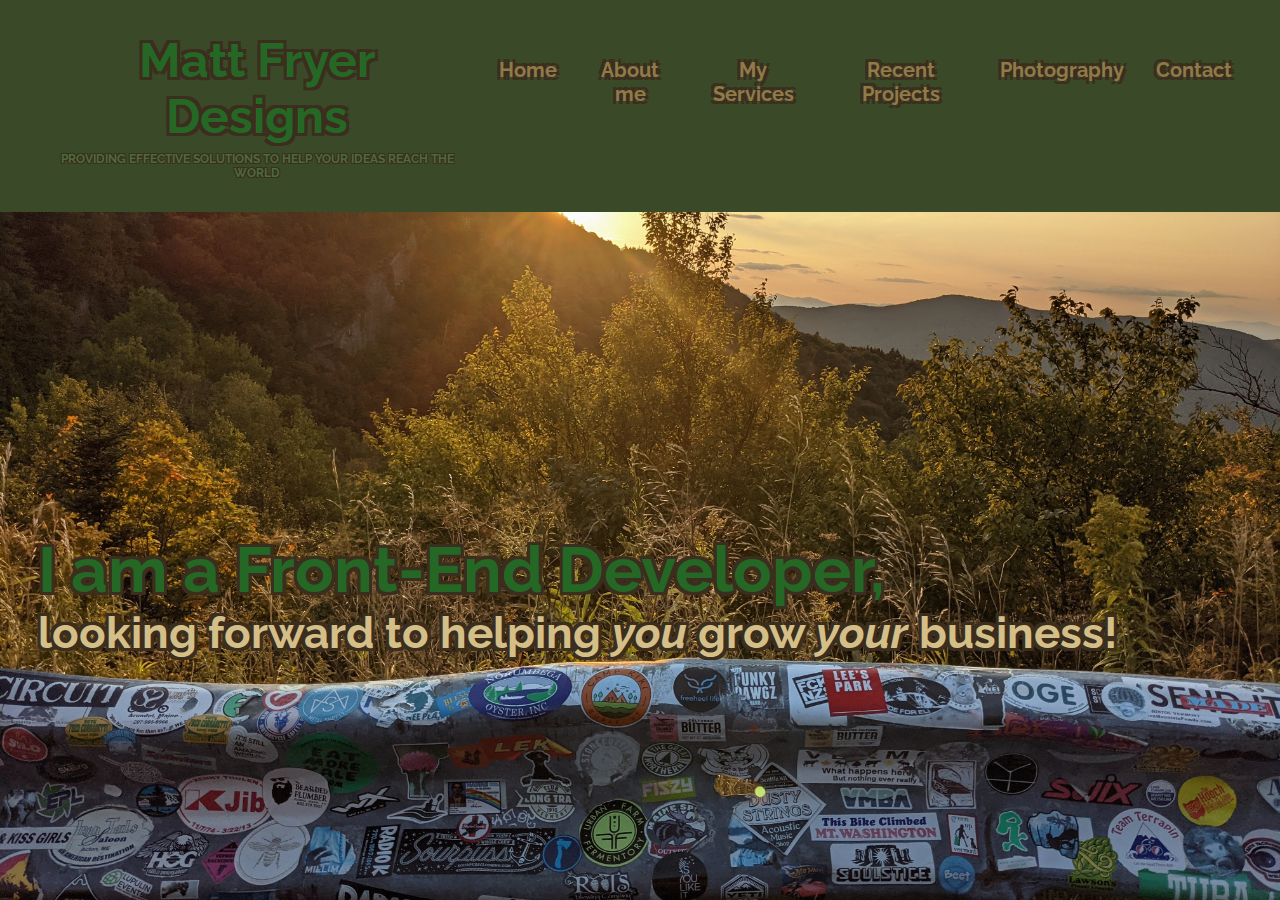
==== index.html @ 7f0879d6 "Version 1.0" ====
<!DOCTYPE html>

<html lang="en">
    <head>
        <title>Matt-Fryer</title>
        <link  href="css/style.css" rel="stylesheet">
        <link href="https://fonts.googleapis.com/css2?family=Raleway:wght@400;900&display=swap" rel="stylesheet">
    </head>
    <body class="homeBackgroundImg">
        <header>
            <div class="container-nav">
                <div class="site-title">
                    <h1>Matt Fryer Designs</h1>
                    <p class="subtitle">PROVIDING EFFECTIVE SOLUTIONS TO HELP YOUR IDEAS REACH THE WORLD</p>
                </div>
                <nav>
                    <ul>
                        <li><a href="index.html">Home</a></li>
                        <li><a href="webPages/aboutMe.html">About me</a></li>
                        <li><a href="webPages/myServices.html">My Services</a></li>
                        <li><a href="webPages/recentProjects.html">Recent Projects</a></li>
                        <li><a href="#">Photography</a></li>
                        <li><a href="webPages/contact.html">Contact</a></li>
                    </ul>
                </nav>
            </div> 
        </header>

        <!-- working element placement for original image that worked great except couldn't add containers on top  -->
        <!-- <img class="homeBackgroundImg" src="img/schussPass.jpg" alt="Sunset at Schuss Pass"> -->



        <div class="frontPage">
            <h2> I am a Front-End Developer,</h2>
            <p>looking forward to helping <em>you</em> grow <em>your</em> business!</p>
            <!-- I thiink it would be super cool if I could make this pop up when you scroll down -->
        </div>
    </body>



</html>
---- css/style.css ----
body{
    text-align: center;
    margin: 0;
    font-family: 'Raleway', sans-serif;
    font-weight: 400;
    /* background-image: url("../img/SchussPass.jpg"); 
    background-color:#4B6B3C; --a website said I should add this in case picture cant load (research more(?)
    background-size: cover;  */
}

/* =================
Background Images
================= */

/* ------Original Background Image, fits all perfectly, but cant add containers on top */
/* .homeBackgroundImg {
    max-width: 100%;
    height: auto;
  } */

.homeBackgroundImg {
    background-image: url("../img/schussPass.jpg"); 
    background-size: cover;
}

.aboutMe-backgroundImg{
    background-image: url("../img/waterfallVeteransPark.jpg"); 
    background-size: cover;
}

.contact-backgroundImg{
    background-image: url("../img/waterfallVeteransPark.jpg"); 
    background-size: cover;
}

.myServices-backgroundImg{
    background-image: url("../img/otterCreekBristol.jpg"); 
    background-size: cover;
}

.recentProjects-backgroundImg{
    background-image: url("../img/otterCreekBristol2.jpg"); 
    background-size: cover;
}



/* ================================
Main header and Navigation Items
================================ */


h1 {
    /* font-family: 'Lora', serif;    -----Think about adding different font for H1 here */
    font-weight: 700;
    color: rgb(37, 104, 37);
    font-size: 3rem;
    margin: 0;
    /* outline: 5px solid green; */
    text-shadow: -3px -3px 0 #3B2E1E, 3px -3px 0 #3B2E1E, -3px 3px 0 #3B2E1E, 3px 3px 0 #3B2E1E;
}

.subtitle {
    font-weight: 700;
    color: #4B6B3C;
    font-size: 0.75rem;
    margin: 0;
    padding-top: .5rem;
    text-shadow: -1px -1px 0 #3B2E1E, 1px -1px 0 #3B2E1E, -1px 1px 0 #3B2E1E, 1px 1px 0 #3B2E1E;
}



nav ul {
    list-style: none;
    padding: 0;
    display: flex;
    justify-content: center;
}

nav li {
    margin-left: 2em;
}

nav a {
    text-decoration: none;
    color: #907A48;
    font-size: 1.25rem;
    font-weight: 700;
    padding: .25em 0;
    text-shadow: -3px -3px 0 #3B2E1E, 3px -3px 0 #3B2E1E, -3px 3px 0 #3B2E1E, 3px 3px 0 #3B2E1E;
}

nav a:hover {
    color: #D4BF88;
    border-bottom: 2px solid #D4BF88;
    /* background-color: transparent; */
    /* box-shadow: 0px 15px 25px -5px #E6DEB9; */
    /* transform: scale(1.03); */
}


nav a:focus {
    color: #D4BF88;
}

.current-page {
    border-bottom: 1px solid #E6DEB9;
}

.current-page:hover {
    color: #E6DEB9;
}


/* ------------------ 
    Layout items 
------------------ */


.container-nav {
    display: flex;
    justify-content: space-between;
    align-items: baseline;
}

header {
    /* background: #f8f8f8;  --------great off-white color to use */
    background-color: #3A4928;
    padding: 2em 3em;
}

.container-intro{
    border: 5px solid #3A4928;
    background-color: rgba(255, 255, 255, 0.60);
    width: 50%;
    margin: 5% auto;
}

.container{
    border: 5px solid #3A4928;
    background-color: rgba(255, 255, 255, 0.90);
    width: 50%;
    margin: 5% auto;
}


/* ========
Front Page
======= */

.frontPage{
    text-align: left;
    margin-left: 3%;
    margin-top: 25%;
    /* border: 2px red solid; */
}

.frontPage h2{
    font-size: 4rem;
    margin: 0;
    font-weight: 700;
    text-shadow: -3px -3px 0 #3B2E1E, 3px -3px 0 #3B2E1E, -3px 3px 0 #3B2E1E, 3px 3px 0 #3B2E1E;

    
}

.frontPage p{
    font-size: 2.75rem;
    margin: 0;
    color:#D4BF88;
    font-weight: 700;
    text-shadow: -3px -3px 0 #3B2E1E, 3px -3px 0 #3B2E1E, -3px 3px 0 #3B2E1E, 3px 3px 0 #3B2E1E;

}



/* ===========
About Me Page
======= */


.selfPic{
    width: 100%;
    max-width: 10em;
    border-radius: 50%;
}

h2 {
    /* font-family: 'Lora', serif;    -----Think about adding different font for H1 here */
    font-weight: 700;
    color: rgb(37, 104, 37);
    font-size: 2rem;
    margin: 0;
    /* outline: 5px solid green; */
    /* text-shadow: -3px -3px 0 #3B2E1E, 3px -3px 0 #3B2E1E, -3px 3px 0 #3B2E1E, 3px 3px 0 #3B2E1E; */
}


.h2IntroStyle {
    color: #4B6B3C;
}

p{
    margin-bottom: 2em
}

.sectionOne p{
    text-align: left;
    margin-left: 1em;
    margin-right: 1em;
}



.home-btn{
    text-decoration: none;
    padding: 10px 25px;
    background-color: #3A4928;
    color:#4B6B3C;
    font-weight: 700;
    margin: 50% auto;
}

.home-btn:hover,
.home-btn:focus{
    background-color: #4B6B3C;
    color:#907A48;
    border: 4px solid #D4BF88;
}  

/* 
The Forest Tones Color Scheme palette has 6 colors which are:
Fern Green (#4B6B3C)
Kombu Green (#3A4928)
Bistre (#3B2E1E)
Dark Tan (#907A48)
Tan (#D4BF88)
Dutch White (#E6DEB9) */
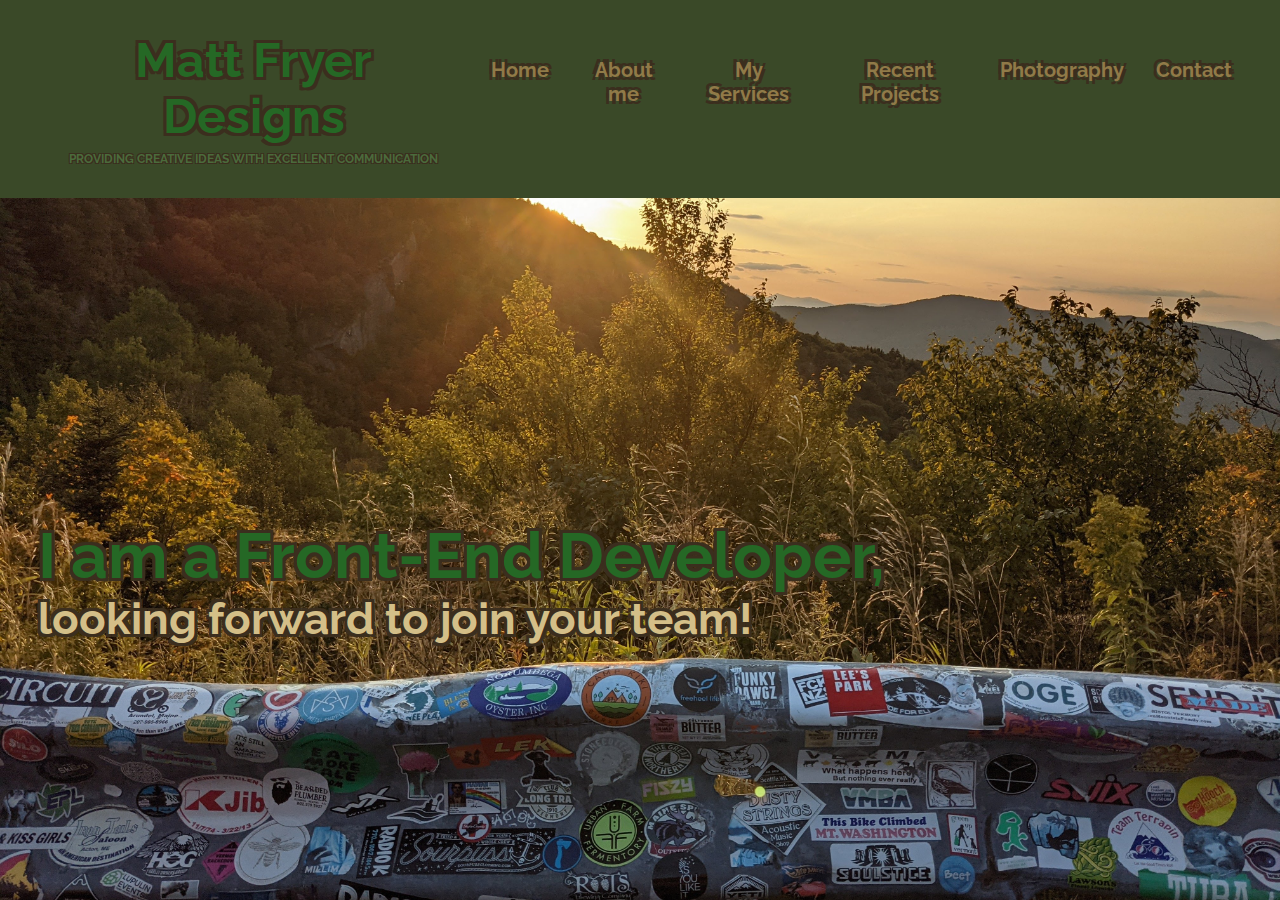
==== commit f6cd68b1: "Changed My Services Page to Mineral Database Page" ====
--- a/index.html
+++ b/index.html
@@ -5,19 +5,20 @@
         <title>Matt-Fryer</title>
         <link  href="css/style.css" rel="stylesheet">
         <link href="https://fonts.googleapis.com/css2?family=Raleway:wght@400;900&display=swap" rel="stylesheet">
+        <meta name="viewport" content="width=device-width, initial-scale=1">
     </head>
     <body class="homeBackgroundImg">
         <header>
             <div class="container-nav">
                 <div class="site-title">
                     <h1>Matt Fryer Designs</h1>
-                    <p class="subtitle">PROVIDING EFFECTIVE SOLUTIONS TO HELP YOUR IDEAS REACH THE WORLD</p>
+                    <p class="subtitle">PROVIDING CREATIVE IDEAS WITH EXCELLENT COMMUNICATION</p>
                 </div>
                 <nav>
                     <ul>
                         <li><a href="index.html">Home</a></li>
                         <li><a href="webPages/aboutMe.html">About me</a></li>
-                        <li><a href="webPages/myServices.html">My Services</a></li>
+                        <li><a href="mineralDatabase.html">My Services</a></li>
                         <li><a href="webPages/recentProjects.html">Recent Projects</a></li>
                         <li><a href="#">Photography</a></li>
                         <li><a href="webPages/contact.html">Contact</a></li>
@@ -31,9 +32,10 @@
 
 
 
-        <div class="frontPage">
+        <div class="splashWordsContainer">
             <h2> I am a Front-End Developer,</h2>
-            <p>looking forward to helping <em>you</em> grow <em>your</em> business!</p>
+            <p>looking forward to join your team!</p>
+            <!-- <p>looking forward to helping <em>you</em> grow <em>your</em> business!</p> -->
             <!-- I thiink it would be super cool if I could make this pop up when you scroll down -->
         </div>
     </body>
--- a/css/style.css
+++ b/css/style.css
@@ -1,4 +1,9 @@
 
+
+
+/* ==========================
+MY VERY FIRST WEBSITE YEEE
+========================== */
 
 
 body{
@@ -84,6 +89,7 @@
 nav li {
     margin-left: 2em;
 }
+
 
 nav a {
     text-decoration: none;
@@ -125,12 +131,15 @@
     display: flex;
     justify-content: space-between;
     align-items: baseline;
+    /* border: 1px solid red; */
 }
 
 header {
     /* background: #f8f8f8;  --------great off-white color to use */
     background-color: #3A4928;
     padding: 2em 3em;
+    text-align: center;
+    /* border: 2px solid yellow; */
 }
 
 .container-intro{
@@ -152,14 +161,14 @@
 Front Page
 ======= */
 
-.frontPage{
+.splashWordsContainer{
     text-align: left;
     margin-left: 3%;
     margin-top: 25%;
     /* border: 2px red solid; */
 }
 
-.frontPage h2{
+.splashWordsContainer h2{
     font-size: 4rem;
     margin: 0;
     font-weight: 700;
@@ -168,7 +177,7 @@
     
 }
 
-.frontPage p{
+.splashWordsContainer p{
     font-size: 2.75rem;
     margin: 0;
     color:#D4BF88;
@@ -233,6 +242,81 @@
     border: 4px solid #D4BF88;
 }  
 
+
+
+/* Trying to get the button on the about me page centered vertically */
+
+/* .endContainer {
+    display: flex;
+    flex-direction: column;
+    align-items: center;
+} */
+
+
+
+
+
+
+
+
+
+
+/* ======================= */
+/* MOBILE FORMATTING */
+/* ======================= */
+
+/* NOTE: might need to alter the widths if length of nav button bar changes */
+@media (max-width: 1200px) {
+    .container-nav {
+        flex-direction: column;
+        justify-content: center;
+        align-items: center;
+    }
+    nav a {
+        text-shadow: -2px -2px 0 #3B2E1E, 2px -2px 0 #3B2E1E, -2px 2px 0 #3B2E1E, 2px 2px 0 #3B2E1E;
+    }
+}
+
+@media (max-width: 900px) {
+    nav ul {
+    flex-direction: column;
+    justify-content: center;
+    }
+    nav li {
+        margin: .5em auto;
+    }
+    nav a {
+        text-shadow: -1px -1px 0 #3B2E1E, 1px -1px 0 #3B2E1E, -1px 1px 0 #3B2E1E, 1px 1px 0 #3B2E1E;
+        /* need to make the shadow-borders smaller so it doesn't look awkward all zoomed it */
+    }
+}
+
+
+
+
+
+
+/* I think I can delete the following below, Ill leave it for now though 4.5.22 */
+/* nav ul {
+    border: solid 1px orange;
+} */
+
+/* .site-title {
+    border: 2px solid purple; }*/
+
+/* @media (max-width: 675px) {
+    nav ul {
+        flex-direction: column;
+    }
+    
+    nav li {
+        margin: .5em 0;
+    }
+} */
+
+
+
+ 
 /* 
 The Forest Tones Color Scheme palette has 6 colors which are:
 Fern Green (#4B6B3C)
@@ -240,4 +324,5 @@
 Bistre (#3B2E1E)
 Dark Tan (#907A48)
 Tan (#D4BF88)
-Dutch White (#E6DEB9) */+Dutch White (#E6DEB9) */
+
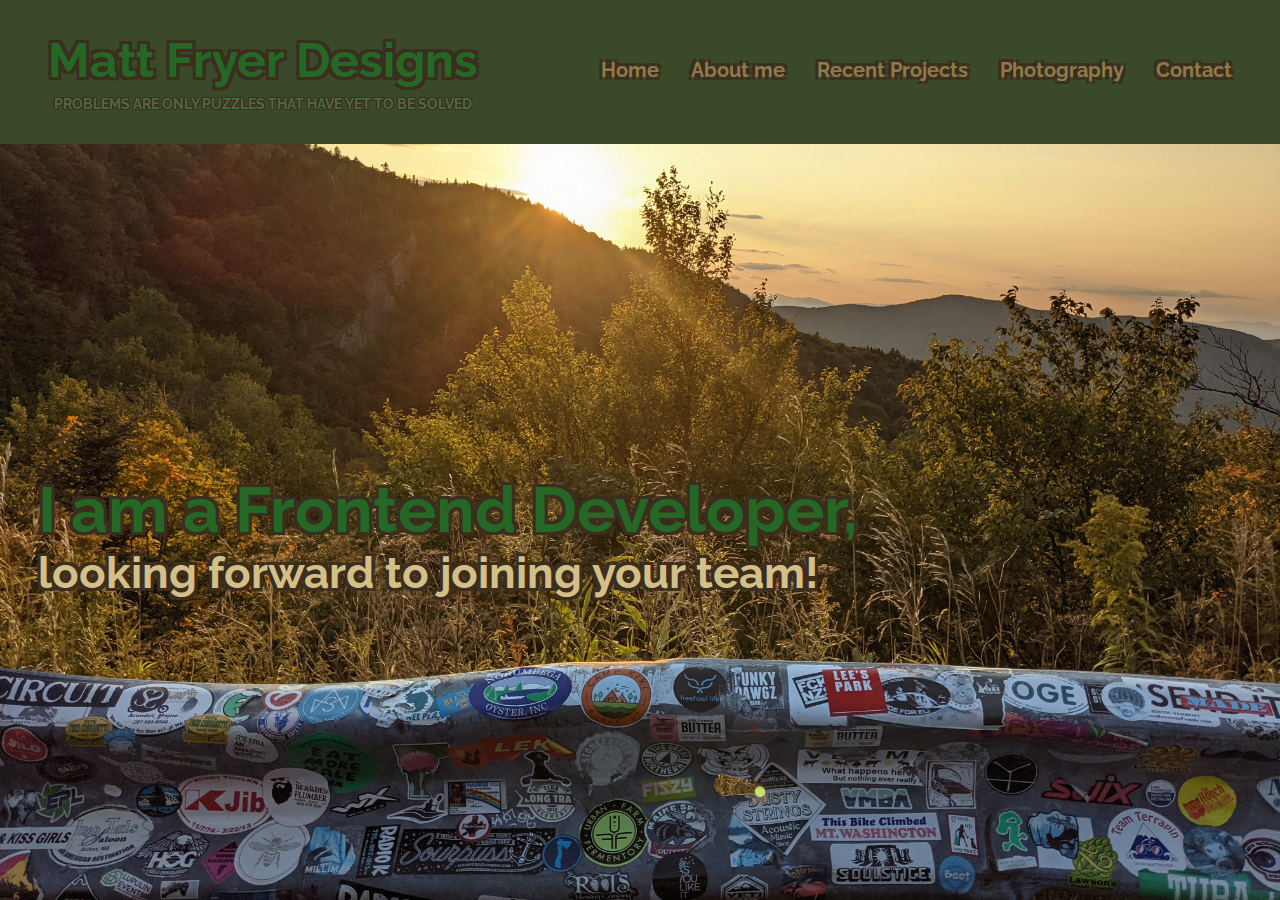
==== commit eeb2fc95: "Updated Contact, Projects, and Photography Sections" ====
--- a/index.html
+++ b/index.html
@@ -12,15 +12,15 @@
             <div class="container-nav">
                 <div class="site-title">
                     <h1>Matt Fryer Designs</h1>
-                    <p class="subtitle">PROVIDING CREATIVE IDEAS WITH EXCELLENT COMMUNICATION</p>
+                    <p class="subtitle">PROBLEMS ARE ONLY PUZZLES THAT HAVE YET TO BE SOLVED</p>
                 </div>
                 <nav>
                     <ul>
                         <li><a href="index.html">Home</a></li>
                         <li><a href="webPages/aboutMe.html">About me</a></li>
-                        <li><a href="mineralDatabase.html">My Services</a></li>
+                        <!-- <li><a href="mineralDatabase.html">Mineral Database</a></li> -->
                         <li><a href="webPages/recentProjects.html">Recent Projects</a></li>
-                        <li><a href="#">Photography</a></li>
+                        <li><a href="photography.html">Photography</a></li>
                         <li><a href="webPages/contact.html">Contact</a></li>
                     </ul>
                 </nav>
@@ -33,8 +33,8 @@
 
 
         <div class="splashWordsContainer">
-            <h2> I am a Front-End Developer,</h2>
-            <p>looking forward to join your team!</p>
+            <h2> I am a Frontend Developer,</h2>
+            <p>looking forward to joining your team!</p>
             <!-- <p>looking forward to helping <em>you</em> grow <em>your</em> business!</p> -->
             <!-- I thiink it would be super cool if I could make this pop up when you scroll down -->
         </div>
--- a/css/style.css
+++ b/css/style.css
@@ -11,10 +11,10 @@
     margin: 0;
     font-family: 'Raleway', sans-serif;
     font-weight: 400;
-    /* background-image: url("../img/SchussPass.jpg"); 
-    background-color:#4B6B3C; --a website said I should add this in case picture cant load (research more(?)
-    background-size: cover;  */
-}
+    background-color:#4B6B3C;
+    background-size: cover;  
+}
+
 
 /* =================
 Background Images
@@ -64,14 +64,13 @@
     color: rgb(37, 104, 37);
     font-size: 3rem;
     margin: 0;
-    /* outline: 5px solid green; */
     text-shadow: -3px -3px 0 #3B2E1E, 3px -3px 0 #3B2E1E, -3px 3px 0 #3B2E1E, 3px 3px 0 #3B2E1E;
 }
 
 .subtitle {
     font-weight: 700;
     color: #4B6B3C;
-    font-size: 0.75rem;
+    font-size: 0.85rem;
     margin: 0;
     padding-top: .5rem;
     text-shadow: -1px -1px 0 #3B2E1E, 1px -1px 0 #3B2E1E, -1px 1px 0 #3B2E1E, 1px 1px 0 #3B2E1E;
@@ -131,15 +130,13 @@
     display: flex;
     justify-content: space-between;
     align-items: baseline;
-    /* border: 1px solid red; */
 }
 
 header {
-    /* background: #f8f8f8;  --------great off-white color to use */
+  
     background-color: #3A4928;
     padding: 2em 3em;
     text-align: center;
-    /* border: 2px solid yellow; */
 }
 
 .container-intro{
@@ -154,6 +151,7 @@
     background-color: rgba(255, 255, 255, 0.90);
     width: 50%;
     margin: 5% auto;
+    line-height: 1.5rem;
 }
 
 
@@ -204,6 +202,7 @@
     font-weight: 700;
     color: rgb(37, 104, 37);
     font-size: 2rem;
+    padding-top: .5rem;
     margin: 0;
     /* outline: 5px solid green; */
     /* text-shadow: -3px -3px 0 #3B2E1E, 3px -3px 0 #3B2E1E, -3px 3px 0 #3B2E1E, 3px 3px 0 #3B2E1E; */
@@ -232,7 +231,7 @@
     background-color: #3A4928;
     color:#4B6B3C;
     font-weight: 700;
-    margin: 50% auto;
+    margin: 50px auto;
 }
 
 .home-btn:hover,
@@ -243,9 +242,13 @@
 }  
 
 
+.aboutMeSpacing {
+    padding-top: 1.75rem;
+    padding-bottom: 1rem;
+}
+
 
 /* Trying to get the button on the about me page centered vertically */
-
 /* .endContainer {
     display: flex;
     flex-direction: column;
@@ -253,8 +256,18 @@
 } */
 
 
-
-
+/* ======================= */
+/* CONTACT PAGE */
+/* ======================= */
+
+
+h3 {
+    font-weight: 700;
+    color: rgb(37, 104, 37);
+    margin: 0;
+    line-height: 2rem;
+   
+}
 
 
 
@@ -293,30 +306,6 @@
 
 
 
-
-
-
-/* I think I can delete the following below, Ill leave it for now though 4.5.22 */
-/* nav ul {
-    border: solid 1px orange;
-} */
-
-/* .site-title {
-    border: 2px solid purple; }*/
-
-/* @media (max-width: 675px) {
-    nav ul {
-        flex-direction: column;
-    }
-    
-    nav li {
-        margin: .5em 0;
-    }
-} */
-
-
-
- 
 /* 
 The Forest Tones Color Scheme palette has 6 colors which are:
 Fern Green (#4B6B3C)
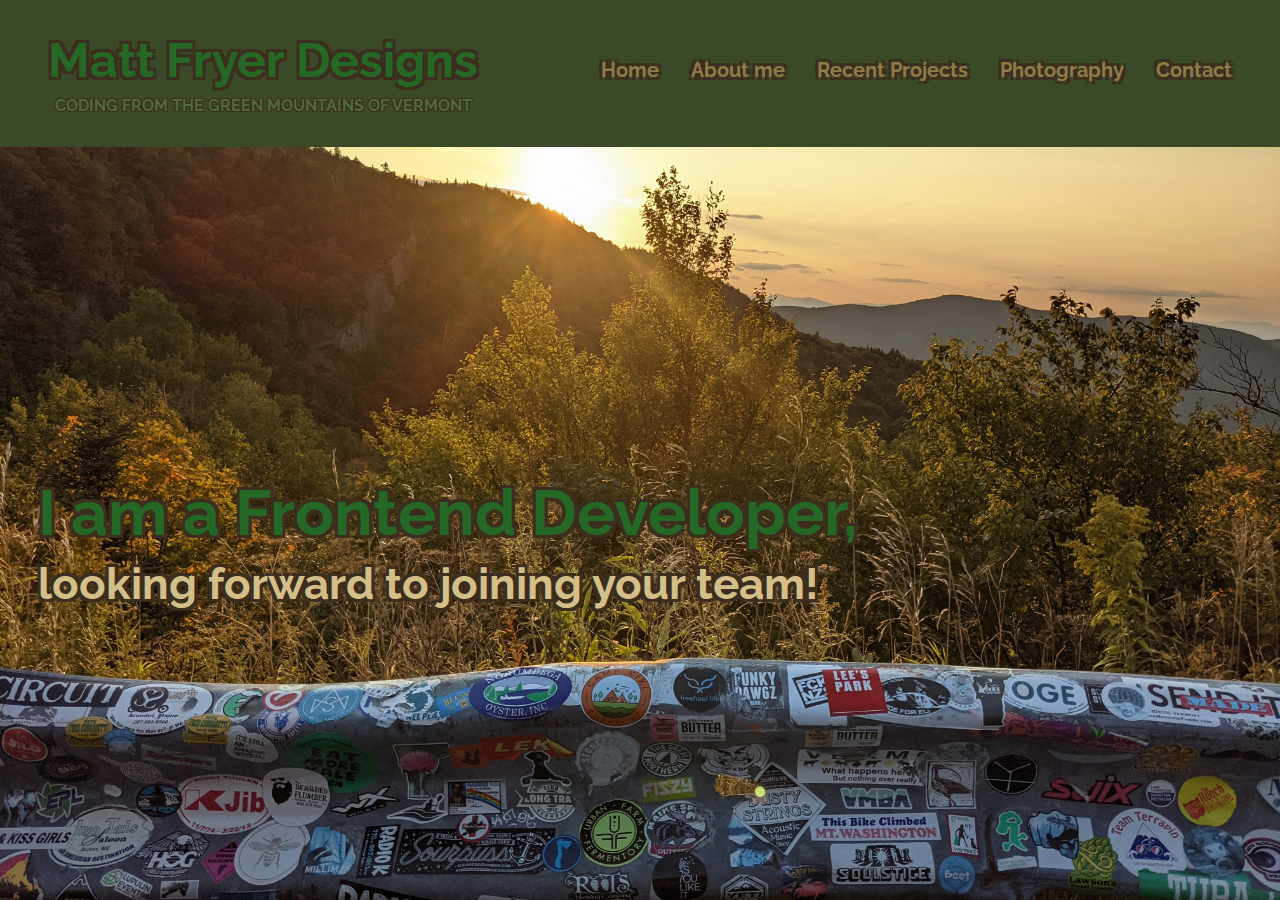
==== commit 589f1b87: "Styling Updates" ====
--- a/index.html
+++ b/index.html
@@ -12,7 +12,7 @@
             <div class="container-nav">
                 <div class="site-title">
                     <h1>Matt Fryer Designs</h1>
-                    <p class="subtitle">PROBLEMS ARE ONLY PUZZLES THAT HAVE YET TO BE SOLVED</p>
+                    <p class="subtitle">CODING FROM THE GREEN MOUNTAINS OF VERMONT</p>
                 </div>
                 <nav>
                     <ul>
--- a/css/style.css
+++ b/css/style.css
@@ -70,7 +70,7 @@
 .subtitle {
     font-weight: 700;
     color: #4B6B3C;
-    font-size: 0.85rem;
+    font-size: 1rem;
     margin: 0;
     padding-top: .5rem;
     text-shadow: -1px -1px 0 #3B2E1E, 1px -1px 0 #3B2E1E, -1px 1px 0 #3B2E1E, 1px 1px 0 #3B2E1E;
@@ -99,7 +99,7 @@
     text-shadow: -3px -3px 0 #3B2E1E, 3px -3px 0 #3B2E1E, -3px 3px 0 #3B2E1E, 3px 3px 0 #3B2E1E;
 }
 
-nav a:hover {
+a:hover {
     color: #D4BF88;
     border-bottom: 2px solid #D4BF88;
     /* background-color: transparent; */
@@ -108,7 +108,7 @@
 }
 
 
-nav a:focus {
+a:focus {
     color: #D4BF88;
 }
 
@@ -139,7 +139,7 @@
     text-align: center;
 }
 
-.container-intro{
+.container-titles{
     border: 5px solid #3A4928;
     background-color: rgba(255, 255, 255, 0.60);
     width: 50%;
@@ -155,6 +155,8 @@
 }
 
 
+
+
 /* ========
 Front Page
 ======= */
@@ -203,6 +205,7 @@
     color: rgb(37, 104, 37);
     font-size: 2rem;
     padding-top: .5rem;
+    padding-bottom: .5rem;
     margin: 0;
     /* outline: 5px solid green; */
     /* text-shadow: -3px -3px 0 #3B2E1E, 3px -3px 0 #3B2E1E, -3px 3px 0 #3B2E1E, 3px 3px 0 #3B2E1E; */
@@ -217,7 +220,7 @@
     margin-bottom: 2em
 }
 
-.sectionOne p{
+.textFormat p{
     text-align: left;
     margin-left: 1em;
     margin-right: 1em;
@@ -225,17 +228,17 @@
 
 
 
-.home-btn{
+.about-btn{
     text-decoration: none;
     padding: 10px 25px;
-    background-color: #3A4928;
-    color:#4B6B3C;
+    background-color: #485b32;
+    color:#c1a769;
     font-weight: 700;
     margin: 50px auto;
 }
 
-.home-btn:hover,
-.home-btn:focus{
+.about-btn:hover,
+.about-btn:focus{
     background-color: #4B6B3C;
     color:#907A48;
     border: 4px solid #D4BF88;
@@ -248,13 +251,41 @@
 }
 
 
-/* Trying to get the button on the about me page centered vertically */
-/* .endContainer {
-    display: flex;
-    flex-direction: column;
-    align-items: center;
-} */
-
+
+/* ======================= */
+/* RECENT PROJECTS */
+/* ======================= */
+
+
+.container-titles-projects{
+    border: 5px solid #3A4928;
+    background-color: rgba(255, 255, 255, 0.60);
+    width: 50%;
+    margin: 5% auto 0;
+}
+
+.container-projects{
+    border: 5px solid #3A4928;
+    background-color: rgba(255, 255, 255, 0.90);
+    width: 50%;
+    margin: 2% auto;
+    line-height: 1.5rem;
+}
+
+.word-style1{
+    font-weight: 700;
+    color:red;
+}
+
+.word-style2{
+    font-weight: 700;
+    color:blue;
+}
+
+.word-style3{
+    font-weight: 700;
+    color:rgb(223, 223, 60);
+}
 
 /* ======================= */
 /* CONTACT PAGE */
@@ -265,14 +296,19 @@
     font-weight: 700;
     color: rgb(37, 104, 37);
     margin: 0;
-    line-height: 2rem;
+    line-height: 3rem;
    
 }
 
 
-
-
-
+.btnSpace {
+    margin-top: 2rem;
+    color: #D4BF88;
+}
+
+.container-contact {
+    word-break: break-all;
+}
 
 /* ======================= */
 /* MOBILE FORMATTING */
@@ -280,6 +316,11 @@
 
 /* NOTE: might need to alter the widths if length of nav button bar changes */
 @media (max-width: 1200px) {
+    
+    .container{
+        width: 75%;
+    }
+
     .container-nav {
         flex-direction: column;
         justify-content: center;
@@ -291,12 +332,17 @@
 }
 
 @media (max-width: 900px) {
+
+    .container{
+        width: 90%;
+    }
+
     nav ul {
     flex-direction: column;
     justify-content: center;
     }
     nav li {
-        margin: .5em auto;
+        margin: .75em auto;
     }
     nav a {
         text-shadow: -1px -1px 0 #3B2E1E, 1px -1px 0 #3B2E1E, -1px 1px 0 #3B2E1E, 1px 1px 0 #3B2E1E;
